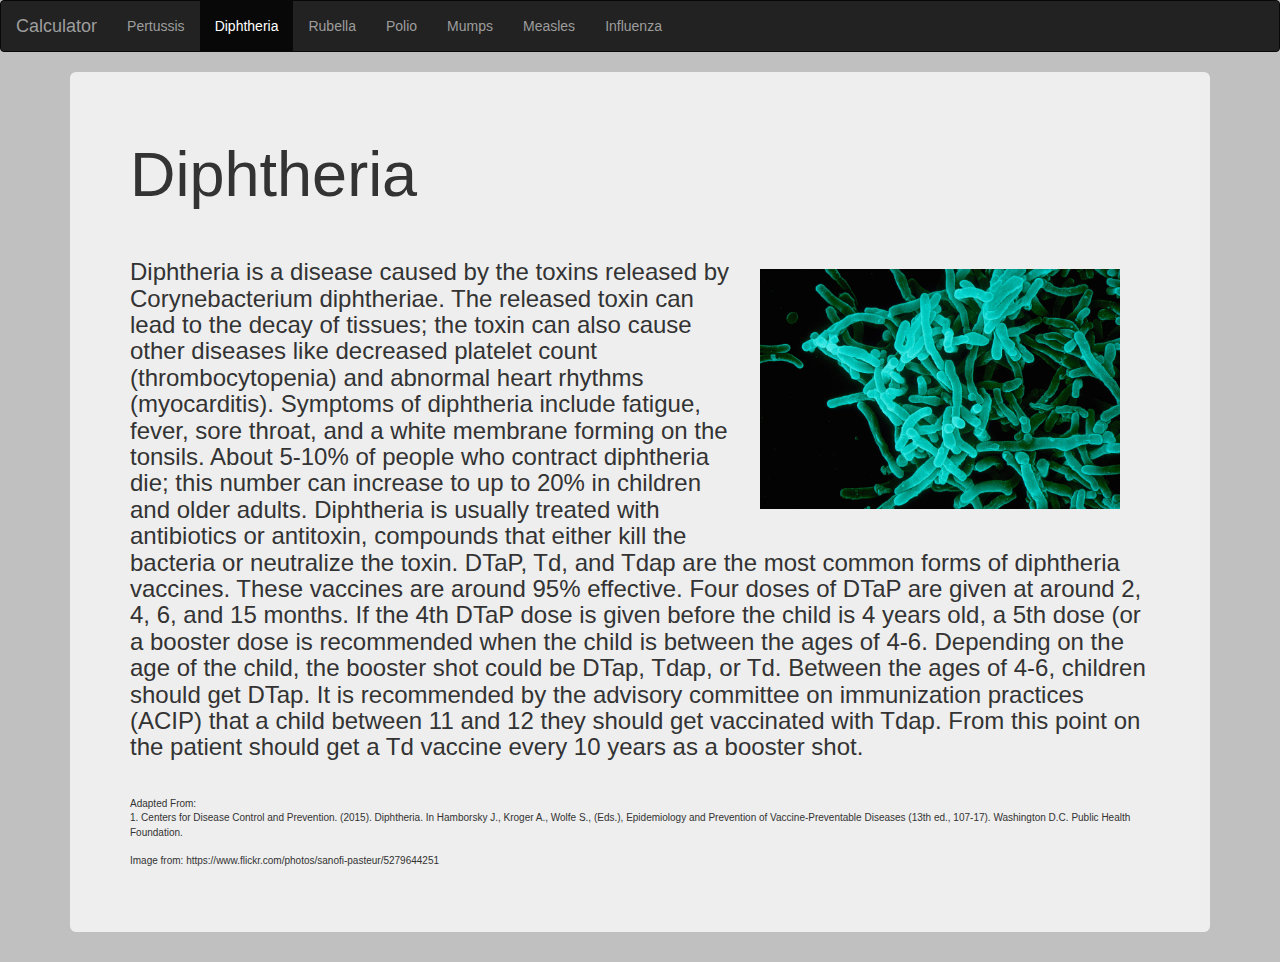
==== diphtheria.html @ 1aed228b "Initial commit" ====
<!DOCTYPE html>
  <head>
    <meta charset="utf-8">
    <title>Diptheria</title>
      <!-- Latest compiled and minified CSS -->
    <link rel="stylesheet" href="https://maxcdn.bootstrapcdn.com/bootstrap/3.3.7/css/bootstrap.min.css">

    <!-- jQuery library -->
    <script src="https://ajax.googleapis.com/ajax/libs/jquery/3.3.1/jquery.min.js"></script>

    <!-- Latest compiled JavaScript -->
    <script src="https://maxcdn.bootstrapcdn.com/bootstrap/3.3.7/js/bootstrap.min.js"></script>
    <link rel="stylesheet" href="style.css">
    <meta name="viewport" content="width=device-width, initial-scale=1">
  </head>
  <nav class="navbar navbar-inverse">
  <div class="container-fluid">
    <div class="navbar-header">
      <a class="navbar-brand" href="calculator.html">Calculator</a>
    </div>
    <ul class="nav navbar-nav">
      <li><a href="pertussis.html">Pertussis</a></li>
      <li class="active"><a href="diphtheria.html">Diphtheria</a></li>
      <li><a href="rubella.html">Rubella</a></li>
      <li><a href="polio.html">Polio</a></li>
      <li><a href="mumps.html">Mumps</a></li>
      <li><a href="measles.html">Measles</a></li>
      <li><a href="influenza.html">Influenza</a></li>
    </ul>
  </div>
  </nav>
  <body>
    <div class="container">
    <div class="jumbotron">
    <h1>Diphtheria</h1> 
    <br> <img src="diphtheria.jpg" style="width:600;height:300px;padding:30px" align="right">
    <h3>Diphtheria is a disease caused by the toxins released by Corynebacterium diphtheriae. The released toxin can lead to the decay of tissues; the toxin can also cause other diseases like decreased platelet count (thrombocytopenia) and abnormal heart rhythms (myocarditis). Symptoms of diphtheria include fatigue, fever, sore throat, and a white membrane forming on the tonsils. About 5-10% of people who contract diphtheria die; this number can increase to up to 20% in children and older adults. Diphtheria is usually treated with antibiotics or antitoxin, compounds that either kill the bacteria or neutralize the toxin. DTaP, Td, and Tdap are the most common forms of diphtheria vaccines. These vaccines are around 95% effective. Four doses of DTaP are given at around 2, 4, 6, and 15 months. If the 4th DTaP dose is given before the child is 4 years old, a 5th dose (or a booster dose is recommended when the child is between the ages of 4-6. Depending on the age of the child, the booster shot could be DTap, Tdap, or Td. Between the ages of 4-6, children should get DTap. It is recommended by the advisory committee on immunization practices (ACIP) that a child between 11 and 12 they should get vaccinated with Tdap. From this point on the patient should get a Td vaccine every 10 years as a booster shot.  
    <br>
    <br>
    </h3>
    <p style="font-size:10px">  Adapted From:<br>
    1. Centers for Disease Control and Prevention. (2015). Diphtheria. In Hamborsky J., Kroger A., Wolfe S., (Eds.), Epidemiology and Prevention of Vaccine-Preventable Diseases (13th ed., 107-17). Washington D.C. Public Health Foundation.
    <br><br>
    Image from: https://www.flickr.com/photos/sanofi-pasteur/5279644251
    </div>
  </body>
  </body>
</html>
---- style.css ----
body {
	background-color: silver;
}
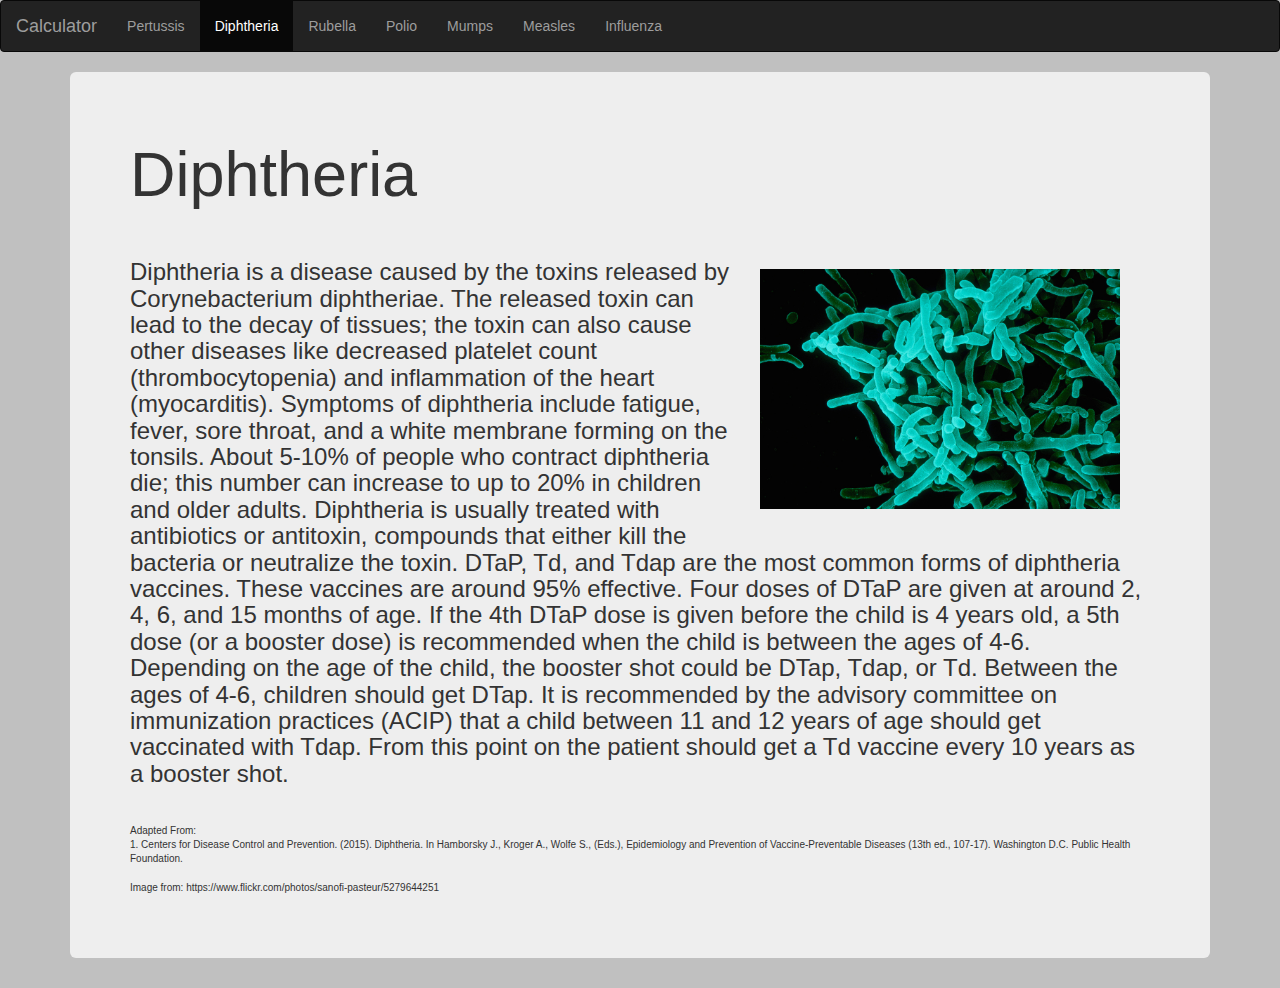
==== commit 46fa6845: "Changes to disease descriptions" ====
--- a/diphtheria.html
+++ b/diphtheria.html
@@ -16,7 +16,7 @@
   <nav class="navbar navbar-inverse">
   <div class="container-fluid">
     <div class="navbar-header">
-      <a class="navbar-brand" href="calculator.html">Calculator</a>
+      <a class="navbar-brand" href="index.html">Calculator</a>
     </div>
     <ul class="nav navbar-nav">
       <li><a href="pertussis.html">Pertussis</a></li>
@@ -34,7 +34,7 @@
     <div class="jumbotron">
     <h1>Diphtheria</h1> 
     <br> <img src="diphtheria.jpg" style="width:600;height:300px;padding:30px" align="right">
-    <h3>Diphtheria is a disease caused by the toxins released by Corynebacterium diphtheriae. The released toxin can lead to the decay of tissues; the toxin can also cause other diseases like decreased platelet count (thrombocytopenia) and abnormal heart rhythms (myocarditis). Symptoms of diphtheria include fatigue, fever, sore throat, and a white membrane forming on the tonsils. About 5-10% of people who contract diphtheria die; this number can increase to up to 20% in children and older adults. Diphtheria is usually treated with antibiotics or antitoxin, compounds that either kill the bacteria or neutralize the toxin. DTaP, Td, and Tdap are the most common forms of diphtheria vaccines. These vaccines are around 95% effective. Four doses of DTaP are given at around 2, 4, 6, and 15 months. If the 4th DTaP dose is given before the child is 4 years old, a 5th dose (or a booster dose is recommended when the child is between the ages of 4-6. Depending on the age of the child, the booster shot could be DTap, Tdap, or Td. Between the ages of 4-6, children should get DTap. It is recommended by the advisory committee on immunization practices (ACIP) that a child between 11 and 12 they should get vaccinated with Tdap. From this point on the patient should get a Td vaccine every 10 years as a booster shot.  
+    <h3>Diphtheria is a disease caused by the toxins released by Corynebacterium diphtheriae. The released toxin can lead to the decay of tissues; the toxin can also cause other diseases like decreased platelet count (thrombocytopenia) and inflammation of the heart (myocarditis). Symptoms of diphtheria include fatigue, fever, sore throat, and a white membrane forming on the tonsils. About 5-10% of people who contract diphtheria die; this number can increase to up to 20% in children and older adults. Diphtheria is usually treated with antibiotics or antitoxin, compounds that either kill the bacteria or neutralize the toxin. DTaP, Td, and Tdap are the most common forms of diphtheria vaccines. These vaccines are around 95% effective. Four doses of DTaP are given at around 2, 4, 6, and 15 months of age. If the 4th DTaP dose is given before the child is 4 years old, a 5th dose (or a booster dose) is recommended when the child is between the ages of 4-6. Depending on the age of the child, the booster shot could be DTap, Tdap, or Td. Between the ages of 4-6, children should get DTap. It is recommended by the advisory committee on immunization practices (ACIP) that a child between 11 and 12 years of age should get vaccinated with Tdap. From this point on the patient should get a Td vaccine every 10 years as a booster shot. 
     <br>
     <br>
     </h3>
